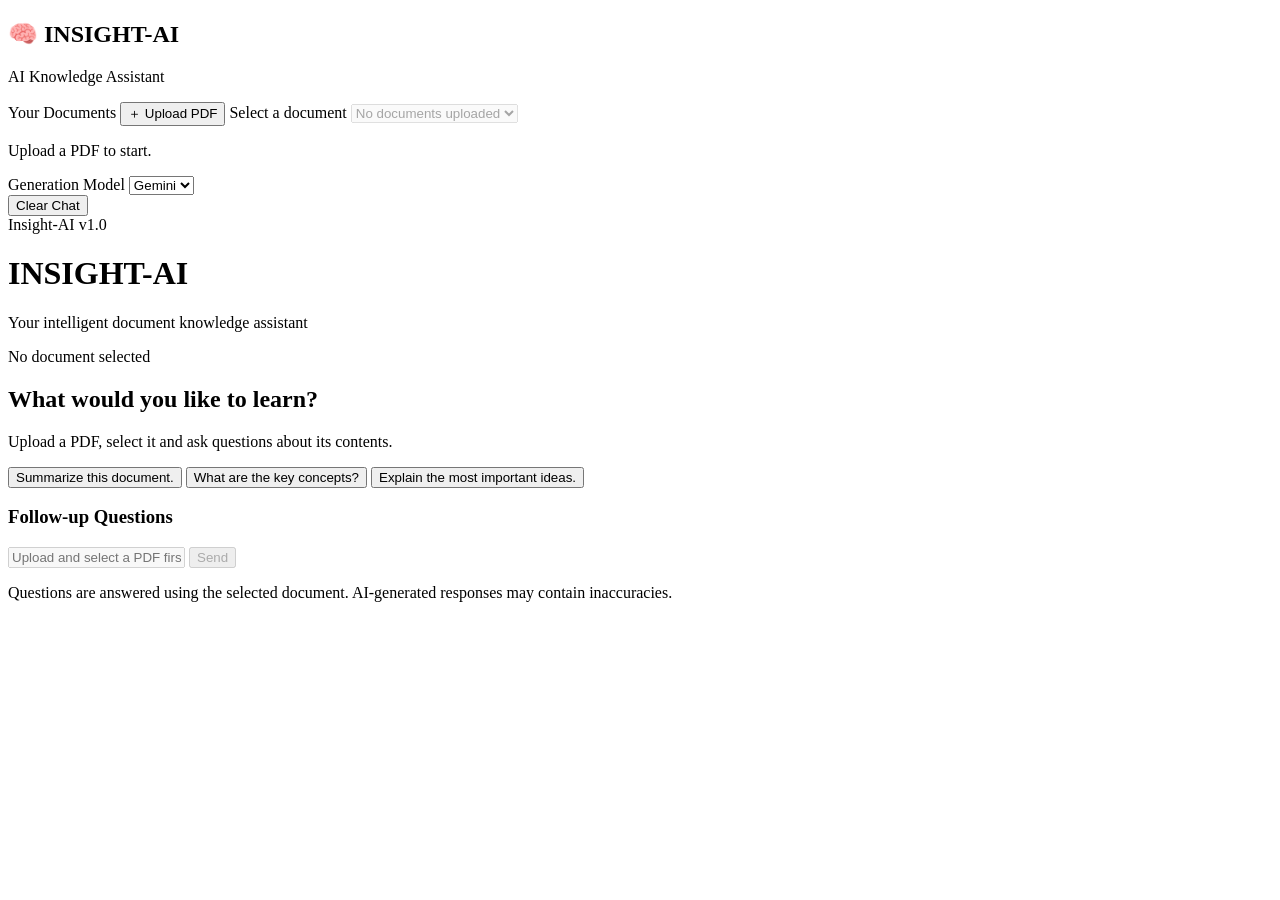
==== frontend/index.html @ 43cf2656 "basic rag poc" ====
<!DOCTYPE html>
<html lang="en">

<head>
    <meta charset="UTF-8">
    <meta name="viewport" content="width=device-width, initial-scale=1.0">

    <title>INSIGHT-AI</title>

    <link rel="stylesheet" href="/static/style.css">
</head>

<body>

    <div class="app-container">

        <!-- Sidebar -->
        <aside class="sidebar">

            <div class="sidebar-header">
                <h2>🧠 INSIGHT-AI</h2>
                <p>AI Knowledge Assistant</p>
            </div>

            <div class="sidebar-content">

                <!-- Document Upload -->
                <section class="sidebar-section">

                    <label class="section-label" for="pdf-input">
                        Your Documents
                    </label>

                    <input
                        type="file"
                        id="pdf-input"
                        accept=".pdf,application/pdf"
                        hidden
                    >

                    <button
                        type="button"
                        id="upload-button"
                        class="upload-button"
                    >
                        <span>＋</span>
                        Upload PDF
                    </button>

                    <label for="document-select" class="field-label">
                        Select a document
                    </label>

                    <select id="document-select" disabled>
                        <option value="">No documents uploaded</option>
                    </select>

                    <p
                        id="upload-status"
                        class="upload-status"
                        role="status"
                        aria-live="polite"
                    >
                        Upload a PDF to start.
                    </p>

                </section>


                <!-- Model Selection -->
                <section class="sidebar-section">

                    <label for="model-select" class="field-label">
                        Generation Model
                    </label>

                    <select id="model-select">
                        <option value="Gemini">Gemini</option>
                        <option value="Mistral">Mistral</option>
                        <option value="Groq">Groq</option>
                    </select>

                </section>


                <!-- Chat Actions -->
                <section class="sidebar-section">

                    <button
                        type="button"
                        id="clear-chat"
                        class="clear-button"
                    >
                        Clear Chat
                    </button>

                </section>

            </div>

            <div class="sidebar-footer">
                <span>Insight-AI v1.0</span>
            </div>

        </aside>


        <!-- Main Chat Area -->
        <main class="main-content">

            <header class="header">
                <h1>INSIGHT-AI</h1>
                <p>Your intelligent document knowledge assistant</p>

                <div class="active-document">
                    <span class="document-indicator"></span>
                    <span id="active-document-name">
                        No document selected
                    </span>
                </div>
            </header>


            <!-- Chat Messages -->
            <section id="chat-container" class="chat-container">

                <div id="welcome-screen" class="welcome-screen">

                    <h2>What would you like to learn?</h2>

                    <p>
                        Upload a PDF, select it and ask questions
                        about its contents.
                    </p>

                    <div class="suggestion-grid">

                        <button
                            type="button"
                            class="suggestion-button"
                        >
                            Summarize this document.
                        </button>

                        <button
                            type="button"
                            class="suggestion-button"
                        >
                            What are the key concepts?
                        </button>

                        <button
                            type="button"
                            class="suggestion-button"
                        >
                            Explain the most important ideas.
                        </button>

                    </div>

                </div>

                <div id="messages"></div>

            </section>


            <!-- Follow-up Questions -->
            <section
                id="followup-container"
                class="followup-container hidden"
            >

                <h3>Follow-up Questions</h3>

                <div id="followup-buttons"></div>

            </section>


            <!-- Input Area -->
            <footer class="input-area">

                <form id="chat-form">

                    <input
                        type="text"
                        id="user-input"
                        placeholder="Upload and select a PDF first..."
                        autocomplete="off"
                        maxlength="10000"
                        required
                        disabled
                    >

                    <button
                        type="submit"
                        id="send-button"
                        disabled
                    >
                        Send
                    </button>

                </form>

                <p class="input-note">
                    Questions are answered using the selected document.
                    AI-generated responses may contain inaccuracies.
                </p>

            </footer>

        </main>

    </div>


    <script src="/static/app.js"></script>

</body>

</html>
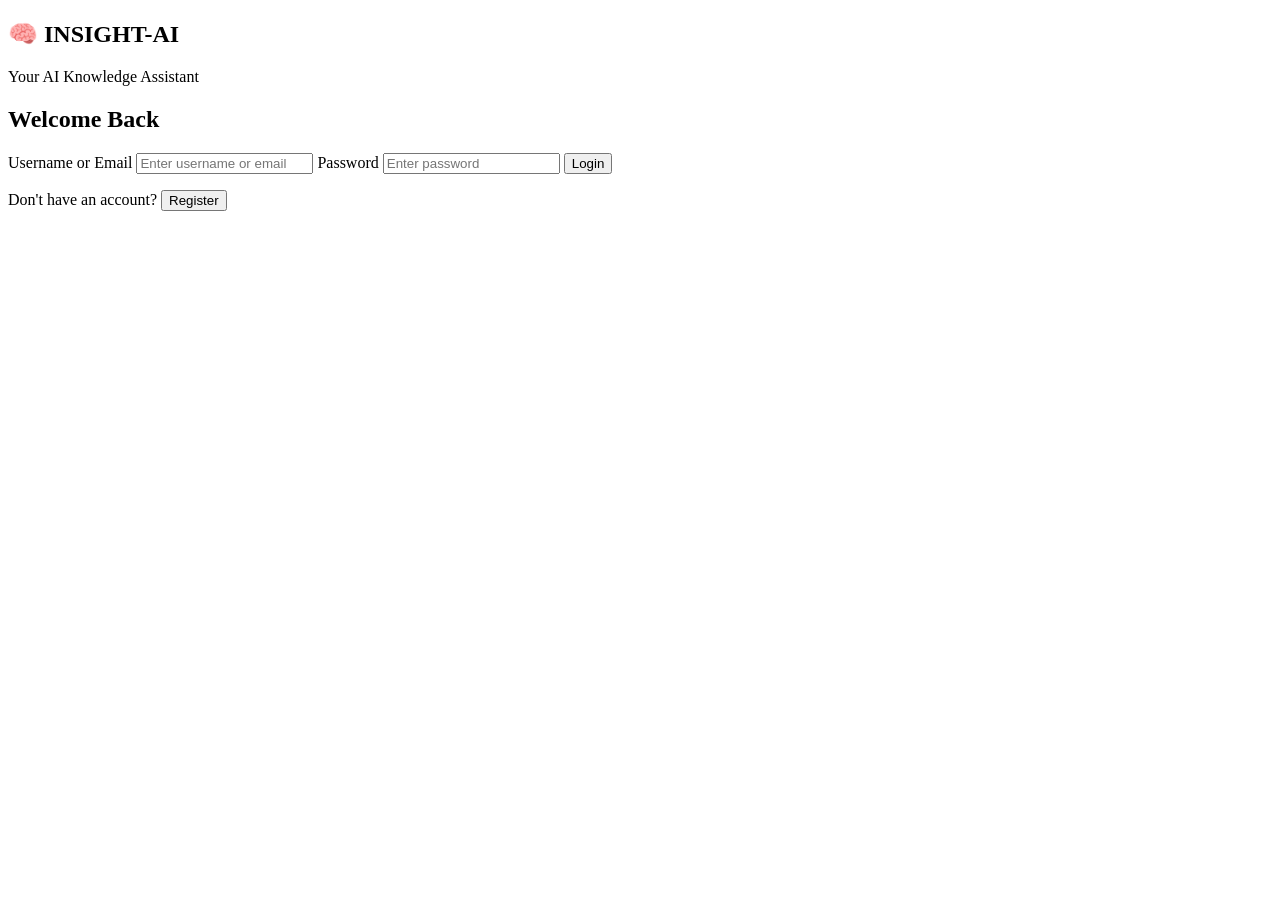
==== commit 191c3804: "auth, authorize and db" ====
--- a/frontend/index.html
+++ b/frontend/index.html
@@ -7,216 +7,461 @@
     <meta name="viewport" content="width=device-width, initial-scale=1.0">
 
     <title>INSIGHT-AI</title>
-
     <link rel="stylesheet" href="/static/style.css">
 </head>
 
 <body>
 
-    <div class="app-container">
-
-        <!-- Sidebar -->
-        <aside class="sidebar">
-
-            <div class="sidebar-header">
-                <h2>🧠 INSIGHT-AI</h2>
-                <p>AI Knowledge Assistant</p>
-            </div>
-
-            <div class="sidebar-content">
-
-                <!-- Document Upload -->
-                <section class="sidebar-section">
-
-                    <label class="section-label" for="pdf-input">
-                        Your Documents
-                    </label>
-
-                    <input
-                        type="file"
-                        id="pdf-input"
-                        accept=".pdf,application/pdf"
-                        hidden
-                    >
+    <!-- ==========================================
+         AUTHENTICATION SCREEN
+         Visible when user is not authenticated
+    =========================================== -->
+
+    <section id="authScreen" class="auth-screen">
+
+        <div class="auth-card">
+
+            <h1>🧠 INSIGHT-AI</h1>
+
+            <p class="auth-subtitle">
+                Your AI Knowledge Assistant
+            </p>
+
+
+            <!-- LOGIN FORM -->
+
+            <form id="loginForm">
+
+                <h2>Welcome Back</h2>
+
+                <label for="loginUsername">
+                    Username or Email
+                </label>
+
+                <input
+                    type="text"
+                    id="loginUsername"
+                    name="username"
+                    placeholder="Enter username or email"
+                    autocomplete="username"
+                    required
+                >
+
+                <label for="loginPassword">
+                    Password
+                </label>
+
+                <input
+                    type="password"
+                    id="loginPassword"
+                    name="password"
+                    placeholder="Enter password"
+                    autocomplete="current-password"
+                    required
+                >
+
+                <button
+                    type="submit"
+                    id="loginButton"
+                >
+                    Login
+                </button>
+
+                <p class="auth-switch">
+                    Don't have an account?
 
                     <button
                         type="button"
-                        id="upload-button"
-                        class="upload-button"
+                        id="showRegister"
                     >
-                        <span>＋</span>
-                        Upload PDF
+                        Register
                     </button>
-
-                    <label for="document-select" class="field-label">
-                        Select a document
-                    </label>
-
-                    <select id="document-select" disabled>
-                        <option value="">No documents uploaded</option>
-                    </select>
-
-                    <p
-                        id="upload-status"
-                        class="upload-status"
-                        role="status"
-                        aria-live="polite"
-                    >
-                        Upload a PDF to start.
-                    </p>
-
-                </section>
-
-
-                <!-- Model Selection -->
-                <section class="sidebar-section">
-
-                    <label for="model-select" class="field-label">
-                        Generation Model
-                    </label>
-
-                    <select id="model-select">
-                        <option value="Gemini">Gemini</option>
-                        <option value="Mistral">Mistral</option>
-                        <option value="Groq">Groq</option>
-                    </select>
-
-                </section>
-
-
-                <!-- Chat Actions -->
-                <section class="sidebar-section">
+                </p>
+
+            </form>
+
+
+            <!-- REGISTRATION FORM -->
+
+            <form id="registerForm" hidden>
+
+                <h2>Create Account</h2>
+
+                <label for="registerUsername">
+                    Username
+                </label>
+
+                <input
+                    type="text"
+                    id="registerUsername"
+                    name="username"
+                    minlength="3"
+                    maxlength="50"
+                    placeholder="Choose username"
+                    autocomplete="username"
+                    required
+                >
+
+                <label for="registerEmail">
+                    Email
+                </label>
+
+                <input
+                    type="email"
+                    id="registerEmail"
+                    name="email"
+                    placeholder="Enter email"
+                    autocomplete="email"
+                    required
+                >
+
+                <label for="registerPassword">
+                    Password
+                </label>
+
+                <input
+                    type="password"
+                    id="registerPassword"
+                    name="password"
+                    minlength="8"
+                    maxlength="128"
+                    placeholder="Create password"
+                    autocomplete="new-password"
+                    required
+                >
+
+                <button
+                    type="submit"
+                    id="registerButton"
+                >
+                    Create Account
+                </button>
+
+                <p class="auth-switch">
+                    Already have an account?
 
                     <button
                         type="button"
-                        id="clear-chat"
-                        class="clear-button"
+                        id="showLogin"
                     >
-                        Clear Chat
+                        Login
                     </button>
-
-                </section>
-
-            </div>
-
-            <div class="sidebar-footer">
-                <span>Insight-AI v1.0</span>
-            </div>
-
-        </aside>
-
-
-        <!-- Main Chat Area -->
-        <main class="main-content">
-
-            <header class="header">
-                <h1>INSIGHT-AI</h1>
-                <p>Your intelligent document knowledge assistant</p>
-
-                <div class="active-document">
-                    <span class="document-indicator"></span>
-                    <span id="active-document-name">
-                        No document selected
-                    </span>
+                </p>
+
+            </form>
+
+
+            <!-- AUTHENTICATION MESSAGE -->
+
+            <p id="authMessage" role="alert" aria-live="polite"></p>
+
+        </div>
+
+    </section>
+
+
+    <!-- ==========================================
+         MAIN APPLICATION
+         Hidden until login succeeds
+    =========================================== -->
+
+    <div id="appShell" hidden>
+
+        <div class="app-container">
+
+
+            <!-- SIDEBAR -->
+
+            <aside class="sidebar">
+
+
+                <!-- USER SESSION -->
+
+                <div class="user-session">
+
+                    <span id="currentUserLabel"></span>
+
+                    <button
+                        type="button"
+                        id="logoutButton"
+                    >
+                        Logout
+                    </button>
+
                 </div>
-            </header>
-
-
-            <!-- Chat Messages -->
-            <section id="chat-container" class="chat-container">
-
-                <div id="welcome-screen" class="welcome-screen">
-
-                    <h2>What would you like to learn?</h2>
-
-                    <p>
-                        Upload a PDF, select it and ask questions
-                        about its contents.
-                    </p>
-
-                    <div class="suggestion-grid">
+
+
+                <div class="sidebar-header">
+
+                    <h2>🧠 INSIGHT-AI</h2>
+
+                    <p>AI Knowledge Assistant</p>
+
+                </div>
+
+
+                <div class="sidebar-content">
+
+
+                    <!-- DOCUMENT UPLOAD -->
+
+                    <section class="sidebar-section">
+
+                        <label
+                            class="section-label"
+                            for="pdf-input"
+                        >
+                            Your Documents
+                        </label>
+
+                        <input
+                            type="file"
+                            id="pdf-input"
+                            accept=".pdf,application/pdf"
+                            hidden
+                        >
 
                         <button
                             type="button"
-                            class="suggestion-button"
-                        >
-                            Summarize this document.
+                            id="upload-button"
+                            class="upload-button"
+                        >
+
+                            <span>＋</span>
+
+                            Upload PDF
+
                         </button>
+
+
+                        <label
+                            for="document-select"
+                            class="field-label"
+                        >
+                            Select a document
+                        </label>
+
+                        <select
+                            id="document-select"
+                            disabled
+                        >
+
+                            <option value="">
+                                No documents uploaded
+                            </option>
+
+                        </select>
+
+
+                        <p
+                            id="upload-status"
+                            class="upload-status"
+                            role="status"
+                            aria-live="polite"
+                        >
+                            Upload a PDF to start.
+                        </p>
+
+                    </section>
+
+
+                    <!-- MODEL SELECTION -->
+
+                    <section class="sidebar-section">
+
+                        <label
+                            for="model-select"
+                            class="field-label"
+                        >
+                            Generation Model
+                        </label>
+
+                        <select id="model-select">
+
+                            <option value="Gemini">Gemini</option>
+
+                            <option value="Mistral">Mistral</option>
+
+                            <option value="Groq">Groq</option>
+
+                        </select>
+
+                    </section>
+
+
+                    <!-- CHAT ACTIONS -->
+
+                    <section class="sidebar-section">
 
                         <button
                             type="button"
-                            class="suggestion-button"
-                        >
-                            What are the key concepts?
+                            id="clear-chat"
+                            class="clear-button"
+                        >
+                            Clear Chat
                         </button>
 
+                    </section>
+
+                </div>
+
+
+                <div class="sidebar-footer">
+
+                    <span>Insight-AI v1.0</span>
+
+                </div>
+
+            </aside>
+
+
+            <!-- MAIN CHAT AREA -->
+
+            <main class="main-content">
+
+
+                <header class="header">
+
+                    <h1>INSIGHT-AI</h1>
+
+                    <p>
+                        Your intelligent document knowledge assistant
+                    </p>
+
+
+                    <div class="active-document">
+
+                        <span class="document-indicator"></span>
+
+                        <span id="active-document-name">
+                            No document selected
+                        </span>
+
+                    </div>
+
+                </header>
+
+
+                <!-- CHAT MESSAGES -->
+
+                <section
+                    id="chat-container"
+                    class="chat-container"
+                >
+
+                    <div
+                        id="welcome-screen"
+                        class="welcome-screen"
+                    >
+
+                        <h2>
+                            What would you like to learn?
+                        </h2>
+
+                        <p>
+                            Upload a PDF, select it and ask questions
+                            about its contents.
+                        </p>
+
+
+                        <div class="suggestion-grid">
+
+                            <button
+                                type="button"
+                                class="suggestion-button"
+                            >
+                                Summarize this document.
+                            </button>
+
+                            <button
+                                type="button"
+                                class="suggestion-button"
+                            >
+                                What are the key concepts?
+                            </button>
+
+                            <button
+                                type="button"
+                                class="suggestion-button"
+                            >
+                                Explain the most important ideas.
+                            </button>
+
+                        </div>
+
+                    </div>
+
+
+                    <div id="messages"></div>
+
+                </section>
+
+
+                <!-- FOLLOW-UP QUESTIONS -->
+
+                <section
+                    id="followup-container"
+                    class="followup-container hidden"
+                >
+
+                    <h3>Follow-up Questions</h3>
+
+                    <div id="followup-buttons"></div>
+
+                </section>
+
+
+                <!-- CHAT INPUT -->
+
+                <footer class="input-area">
+
+                    <form id="chat-form">
+
+                        <input
+                            type="text"
+                            id="user-input"
+                            placeholder="Upload and select a PDF first..."
+                            autocomplete="off"
+                            maxlength="10000"
+                            required
+                            disabled
+                        >
+
                         <button
-                            type="button"
-                            class="suggestion-button"
-                        >
-                            Explain the most important ideas.
+                            type="submit"
+                            id="send-button"
+                            disabled
+                        >
+                            Send
                         </button>
 
-                    </div>
-
-                </div>
-
-                <div id="messages"></div>
-
-            </section>
-
-
-            <!-- Follow-up Questions -->
-            <section
-                id="followup-container"
-                class="followup-container hidden"
-            >
-
-                <h3>Follow-up Questions</h3>
-
-                <div id="followup-buttons"></div>
-
-            </section>
-
-
-            <!-- Input Area -->
-            <footer class="input-area">
-
-                <form id="chat-form">
-
-                    <input
-                        type="text"
-                        id="user-input"
-                        placeholder="Upload and select a PDF first..."
-                        autocomplete="off"
-                        maxlength="10000"
-                        required
-                        disabled
-                    >
-
-                    <button
-                        type="submit"
-                        id="send-button"
-                        disabled
-                    >
-                        Send
-                    </button>
-
-                </form>
-
-                <p class="input-note">
-                    Questions are answered using the selected document.
-                    AI-generated responses may contain inaccuracies.
-                </p>
-
-            </footer>
-
-        </main>
+                    </form>
+
+
+                    <p class="input-note">
+
+                        Questions are answered using the selected document.
+
+                        AI-generated responses may contain inaccuracies.
+
+                    </p>
+
+                </footer>
+
+            </main>
+
+        </div>
 
     </div>
 
 
-    <script src="/static/app.js"></script>
+    <!-- AUTHENTICATION JS FIRST -->
+
+    <script src="/static/auth.js" defer></script>
+
+    <!-- MAIN APPLICATION JS SECOND -->
+
+    <script src="/static/app.js" defer></script>
 
 </body>
 
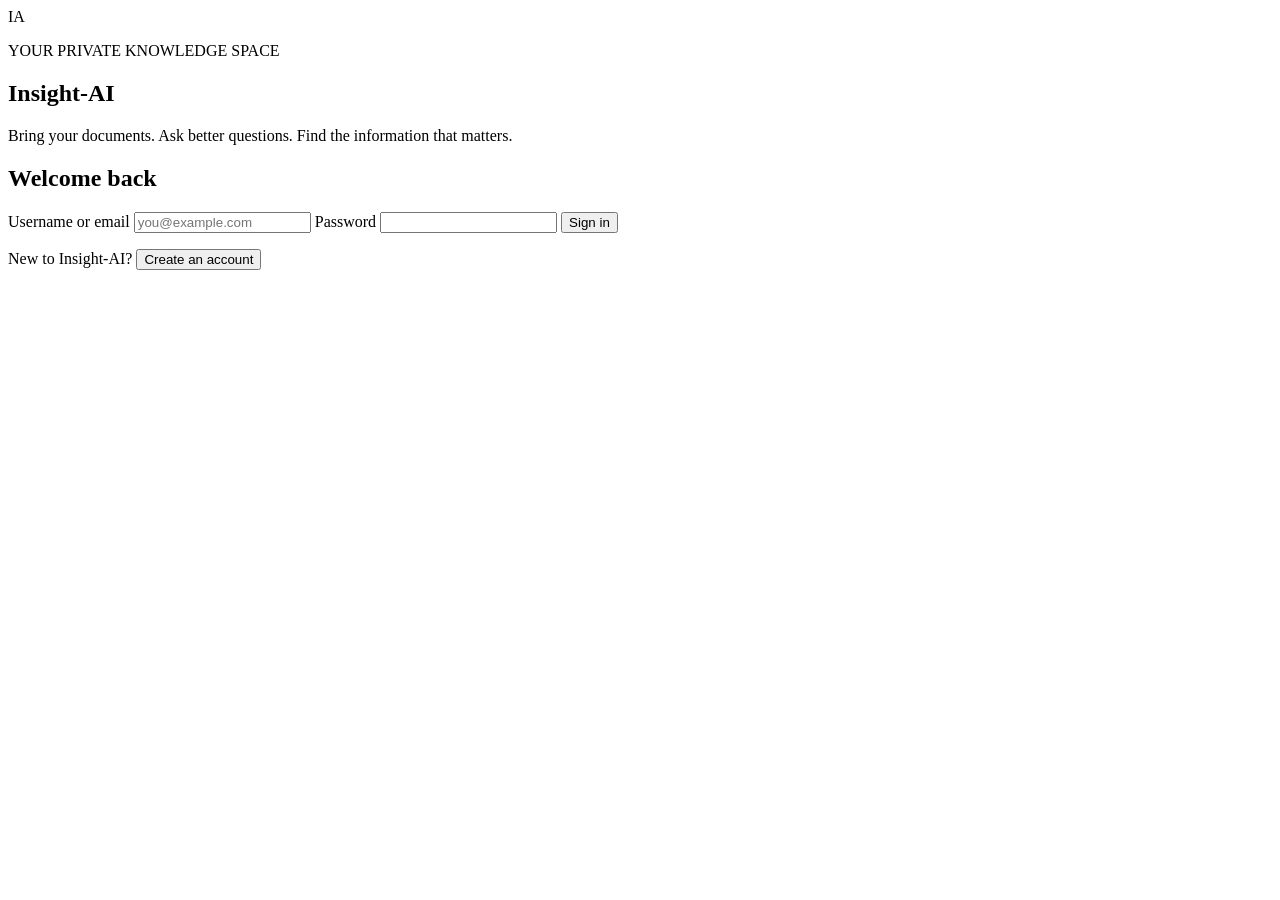
==== commit 3ad916c3: "seperate ingestion job" ====
--- a/frontend/index.html
+++ b/frontend/index.html
@@ -1,468 +1,142 @@
+<!doctype html>
+<html lang="en">
+<head>
+  <meta charset="utf-8">
+  <meta name="viewport" content="width=device-width, initial-scale=1">
+  <meta name="theme-color" content="#101827">
+  <meta name="description" content="Insight-AI: ask questions about your documents.">
+  <title>Insight-AI — Document Assistant</title>
+  <link rel="stylesheet" href="/static/style.css">
+  <script src="/static/auth.js" defer></script>
+  <script src="/static/app.js" defer></script>
+</head>
+<body>
+  <main id="authScreen" class="auth-screen">
+    <section class="auth-panel" aria-labelledby="brand-title">
+      <div class="brand-mark" aria-hidden="true">IA</div>
+      <p class="eyebrow">YOUR PRIVATE KNOWLEDGE SPACE</p>
+      <h1 id="brand-title">Insight-AI</h1>
+      <p class="auth-intro">Bring your documents. Ask better questions. Find the information that matters.</p>
 
-<!DOCTYPE html>
-<html lang="en">
+      <form id="loginForm" class="auth-form">
+        <h2>Welcome back</h2>
+        <label for="loginUsername">Username or email</label>
+        <input id="loginUsername" name="username" type="text" autocomplete="username" required maxlength="255" placeholder="you@example.com">
+        <label for="loginPassword">Password</label>
+        <input id="loginPassword" name="password" type="password" autocomplete="current-password" required>
+        <button id="loginButton" class="button button-primary" type="submit">Sign in</button>
+        <p class="auth-switch">New to Insight-AI? <button id="showRegister" class="text-button" type="button">Create an account</button></p>
+      </form>
 
-<head>
-    <meta charset="UTF-8">
-    <meta name="viewport" content="width=device-width, initial-scale=1.0">
+      <form id="registerForm" class="auth-form" hidden>
+        <h2>Create your account</h2>
+        <label for="registerUsername">Username</label>
+        <input id="registerUsername" name="username" type="text" minlength="3" maxlength="50" autocomplete="username" required>
+        <label for="registerEmail">Email</label>
+        <input id="registerEmail" name="email" type="email" maxlength="255" autocomplete="email" required>
+        <label for="registerPassword">Password</label>
+        <input id="registerPassword" name="password" type="password" minlength="8" maxlength="128" autocomplete="new-password" required>
+        <button id="registerButton" class="button button-primary" type="submit">Create account</button>
+        <p class="auth-switch">Already registered? <button id="showLogin" class="text-button" type="button">Sign in</button></p>
+      </form>
 
-    <title>INSIGHT-AI</title>
-    <link rel="stylesheet" href="/static/style.css">
-</head>
+      <p id="authMessage" class="notice" role="status" aria-live="polite"></p>
+    </section>
+  </main>
 
-<body>
+  <div id="appShell" class="app-shell" hidden>
+    <aside class="sidebar">
+      <div class="sidebar-brand">
+        <div class="brand-mark brand-mark-small" aria-hidden="true">IA</div>
+        <div>
+          <div class="brand-name">Insight-AI</div>
+          <div class="brand-caption">Document assistant</div>
+        </div>
+      </div>
 
-    <!-- ==========================================
-         AUTHENTICATION SCREEN
-         Visible when user is not authenticated
-    =========================================== -->
+      <section class="sidebar-section account-section">
+        <div class="account-copy">
+          <span class="eyebrow">SIGNED IN</span>
+          <strong id="currentUserLabel">Account</strong>
+        </div>
+        <button id="logoutButton" class="button button-quiet button-small" type="button">Sign out</button>
+      </section>
 
-    <section id="authScreen" class="auth-screen">
+      <section class="sidebar-section">
+        <div class="section-heading">
+          <div>
+            <p class="eyebrow">YOUR LIBRARY</p>
+            <h2>Documents</h2>
+          </div>
+          <span id="documentCount" class="count-pill">0</span>
+        </div>
+        <input id="pdf-input" type="file" accept=".pdf,application/pdf" hidden>
+        <button id="upload-button" class="button button-primary upload-button" type="button">
+          <span aria-hidden="true">＋</span> Upload PDF
+        </button>
+        <label class="field-label" for="document-select">Select a document</label>
+        <select id="document-select" class="field-control" disabled>
+          <option value="">No documents yet</option>
+        </select>
+        <p id="upload-status" class="notice" role="status" aria-live="polite">Upload a PDF to begin.</p>
+        <p class="helper-text">PDF files up to 20 MB. Documents become available after ingestion finishes.</p>
+      </section>
 
-        <div class="auth-card">
+      <section class="sidebar-section model-section">
+        <label class="field-label" for="model-select">Answer model</label>
+        <select id="model-select" class="field-control">
+          <option value="Groq">Groq</option>
+          <option value="Gemini">Gemini</option>
+          <option value="Mistral">Mistral</option>
+        </select>
+        <button id="clear-chat" class="button button-secondary clear-button" type="button">Clear conversation</button>
+      </section>
 
-            <h1>🧠 INSIGHT-AI</h1>
+      <div class="sidebar-footer">Insight-AI · Private document Q&amp;A</div>
+    </aside>
 
-            <p class="auth-subtitle">
-                Your AI Knowledge Assistant
-            </p>
+    <main class="workspace">
+      <header class="workspace-header">
+        <div>
+          <p class="eyebrow">DOCUMENT INTELLIGENCE</p>
+          <h1>Ask your knowledge base</h1>
+          <p class="header-subtitle">Answers are generated from the selected document's retrieved content.</p>
+        </div>
+        <div class="active-document-chip" title="Selected document">
+          <span class="status-dot" id="activeDocumentDot"></span>
+          <span id="active-document-name">No document selected</span>
+        </div>
+      </header>
 
+      <section id="chat-container" class="chat-area" aria-live="polite">
+        <div id="welcome-screen" class="welcome-screen">
+          <div class="welcome-icon" aria-hidden="true">✳</div>
+          <p class="eyebrow">START WITH A DOCUMENT</p>
+          <h2>What would you like to understand?</h2>
+          <p>Select a document that is ready, then ask a question about its contents.</p>
+          <div class="suggestion-grid">
+            <button class="suggestion-button" type="button">Summarize this document.</button>
+            <button class="suggestion-button" type="button">What are its key concepts?</button>
+            <button class="suggestion-button" type="button">What are the most important findings?</button>
+          </div>
+        </div>
+        <div id="messages" class="messages"></div>
+      </section>
 
-            <!-- LOGIN FORM -->
+      <section id="followup-container" class="followup-panel" hidden>
+        <div class="followup-heading">Continue exploring</div>
+        <div id="followup-buttons" class="followup-buttons"></div>
+      </section>
 
-            <form id="loginForm">
-
-                <h2>Welcome Back</h2>
-
-                <label for="loginUsername">
-                    Username or Email
-                </label>
-
-                <input
-                    type="text"
-                    id="loginUsername"
-                    name="username"
-                    placeholder="Enter username or email"
-                    autocomplete="username"
-                    required
-                >
-
-                <label for="loginPassword">
-                    Password
-                </label>
-
-                <input
-                    type="password"
-                    id="loginPassword"
-                    name="password"
-                    placeholder="Enter password"
-                    autocomplete="current-password"
-                    required
-                >
-
-                <button
-                    type="submit"
-                    id="loginButton"
-                >
-                    Login
-                </button>
-
-                <p class="auth-switch">
-                    Don't have an account?
-
-                    <button
-                        type="button"
-                        id="showRegister"
-                    >
-                        Register
-                    </button>
-                </p>
-
-            </form>
-
-
-            <!-- REGISTRATION FORM -->
-
-            <form id="registerForm" hidden>
-
-                <h2>Create Account</h2>
-
-                <label for="registerUsername">
-                    Username
-                </label>
-
-                <input
-                    type="text"
-                    id="registerUsername"
-                    name="username"
-                    minlength="3"
-                    maxlength="50"
-                    placeholder="Choose username"
-                    autocomplete="username"
-                    required
-                >
-
-                <label for="registerEmail">
-                    Email
-                </label>
-
-                <input
-                    type="email"
-                    id="registerEmail"
-                    name="email"
-                    placeholder="Enter email"
-                    autocomplete="email"
-                    required
-                >
-
-                <label for="registerPassword">
-                    Password
-                </label>
-
-                <input
-                    type="password"
-                    id="registerPassword"
-                    name="password"
-                    minlength="8"
-                    maxlength="128"
-                    placeholder="Create password"
-                    autocomplete="new-password"
-                    required
-                >
-
-                <button
-                    type="submit"
-                    id="registerButton"
-                >
-                    Create Account
-                </button>
-
-                <p class="auth-switch">
-                    Already have an account?
-
-                    <button
-                        type="button"
-                        id="showLogin"
-                    >
-                        Login
-                    </button>
-                </p>
-
-            </form>
-
-
-            <!-- AUTHENTICATION MESSAGE -->
-
-            <p id="authMessage" role="alert" aria-live="polite"></p>
-
-        </div>
-
-    </section>
-
-
-    <!-- ==========================================
-         MAIN APPLICATION
-         Hidden until login succeeds
-    =========================================== -->
-
-    <div id="appShell" hidden>
-
-        <div class="app-container">
-
-
-            <!-- SIDEBAR -->
-
-            <aside class="sidebar">
-
-
-                <!-- USER SESSION -->
-
-                <div class="user-session">
-
-                    <span id="currentUserLabel"></span>
-
-                    <button
-                        type="button"
-                        id="logoutButton"
-                    >
-                        Logout
-                    </button>
-
-                </div>
-
-
-                <div class="sidebar-header">
-
-                    <h2>🧠 INSIGHT-AI</h2>
-
-                    <p>AI Knowledge Assistant</p>
-
-                </div>
-
-
-                <div class="sidebar-content">
-
-
-                    <!-- DOCUMENT UPLOAD -->
-
-                    <section class="sidebar-section">
-
-                        <label
-                            class="section-label"
-                            for="pdf-input"
-                        >
-                            Your Documents
-                        </label>
-
-                        <input
-                            type="file"
-                            id="pdf-input"
-                            accept=".pdf,application/pdf"
-                            hidden
-                        >
-
-                        <button
-                            type="button"
-                            id="upload-button"
-                            class="upload-button"
-                        >
-
-                            <span>＋</span>
-
-                            Upload PDF
-
-                        </button>
-
-
-                        <label
-                            for="document-select"
-                            class="field-label"
-                        >
-                            Select a document
-                        </label>
-
-                        <select
-                            id="document-select"
-                            disabled
-                        >
-
-                            <option value="">
-                                No documents uploaded
-                            </option>
-
-                        </select>
-
-
-                        <p
-                            id="upload-status"
-                            class="upload-status"
-                            role="status"
-                            aria-live="polite"
-                        >
-                            Upload a PDF to start.
-                        </p>
-
-                    </section>
-
-
-                    <!-- MODEL SELECTION -->
-
-                    <section class="sidebar-section">
-
-                        <label
-                            for="model-select"
-                            class="field-label"
-                        >
-                            Generation Model
-                        </label>
-
-                        <select id="model-select">
-
-                            <option value="Gemini">Gemini</option>
-
-                            <option value="Mistral">Mistral</option>
-
-                            <option value="Groq">Groq</option>
-
-                        </select>
-
-                    </section>
-
-
-                    <!-- CHAT ACTIONS -->
-
-                    <section class="sidebar-section">
-
-                        <button
-                            type="button"
-                            id="clear-chat"
-                            class="clear-button"
-                        >
-                            Clear Chat
-                        </button>
-
-                    </section>
-
-                </div>
-
-
-                <div class="sidebar-footer">
-
-                    <span>Insight-AI v1.0</span>
-
-                </div>
-
-            </aside>
-
-
-            <!-- MAIN CHAT AREA -->
-
-            <main class="main-content">
-
-
-                <header class="header">
-
-                    <h1>INSIGHT-AI</h1>
-
-                    <p>
-                        Your intelligent document knowledge assistant
-                    </p>
-
-
-                    <div class="active-document">
-
-                        <span class="document-indicator"></span>
-
-                        <span id="active-document-name">
-                            No document selected
-                        </span>
-
-                    </div>
-
-                </header>
-
-
-                <!-- CHAT MESSAGES -->
-
-                <section
-                    id="chat-container"
-                    class="chat-container"
-                >
-
-                    <div
-                        id="welcome-screen"
-                        class="welcome-screen"
-                    >
-
-                        <h2>
-                            What would you like to learn?
-                        </h2>
-
-                        <p>
-                            Upload a PDF, select it and ask questions
-                            about its contents.
-                        </p>
-
-
-                        <div class="suggestion-grid">
-
-                            <button
-                                type="button"
-                                class="suggestion-button"
-                            >
-                                Summarize this document.
-                            </button>
-
-                            <button
-                                type="button"
-                                class="suggestion-button"
-                            >
-                                What are the key concepts?
-                            </button>
-
-                            <button
-                                type="button"
-                                class="suggestion-button"
-                            >
-                                Explain the most important ideas.
-                            </button>
-
-                        </div>
-
-                    </div>
-
-
-                    <div id="messages"></div>
-
-                </section>
-
-
-                <!-- FOLLOW-UP QUESTIONS -->
-
-                <section
-                    id="followup-container"
-                    class="followup-container hidden"
-                >
-
-                    <h3>Follow-up Questions</h3>
-
-                    <div id="followup-buttons"></div>
-
-                </section>
-
-
-                <!-- CHAT INPUT -->
-
-                <footer class="input-area">
-
-                    <form id="chat-form">
-
-                        <input
-                            type="text"
-                            id="user-input"
-                            placeholder="Upload and select a PDF first..."
-                            autocomplete="off"
-                            maxlength="10000"
-                            required
-                            disabled
-                        >
-
-                        <button
-                            type="submit"
-                            id="send-button"
-                            disabled
-                        >
-                            Send
-                        </button>
-
-                    </form>
-
-
-                    <p class="input-note">
-
-                        Questions are answered using the selected document.
-
-                        AI-generated responses may contain inaccuracies.
-
-                    </p>
-
-                </footer>
-
-            </main>
-
-        </div>
-
-    </div>
-
-
-    <!-- AUTHENTICATION JS FIRST -->
-
-    <script src="/static/auth.js" defer></script>
-
-    <!-- MAIN APPLICATION JS SECOND -->
-
-    <script src="/static/app.js" defer></script>
-
+      <footer class="composer-area">
+        <form id="chat-form" class="composer">
+          <label class="visually-hidden" for="user-input">Your question</label>
+          <textarea id="user-input" rows="1" maxlength="10000" placeholder="Select a ready document to ask a question…" disabled required></textarea>
+          <button id="send-button" class="button button-primary send-button" type="submit" disabled>Send <span aria-hidden="true">↗</span></button>
+        </form>
+        <p class="input-note">AI-generated answers may be inaccurate. Verify important information against the original document.</p>
+      </footer>
+    </main>
+  </div>
 </body>
-
 </html>
